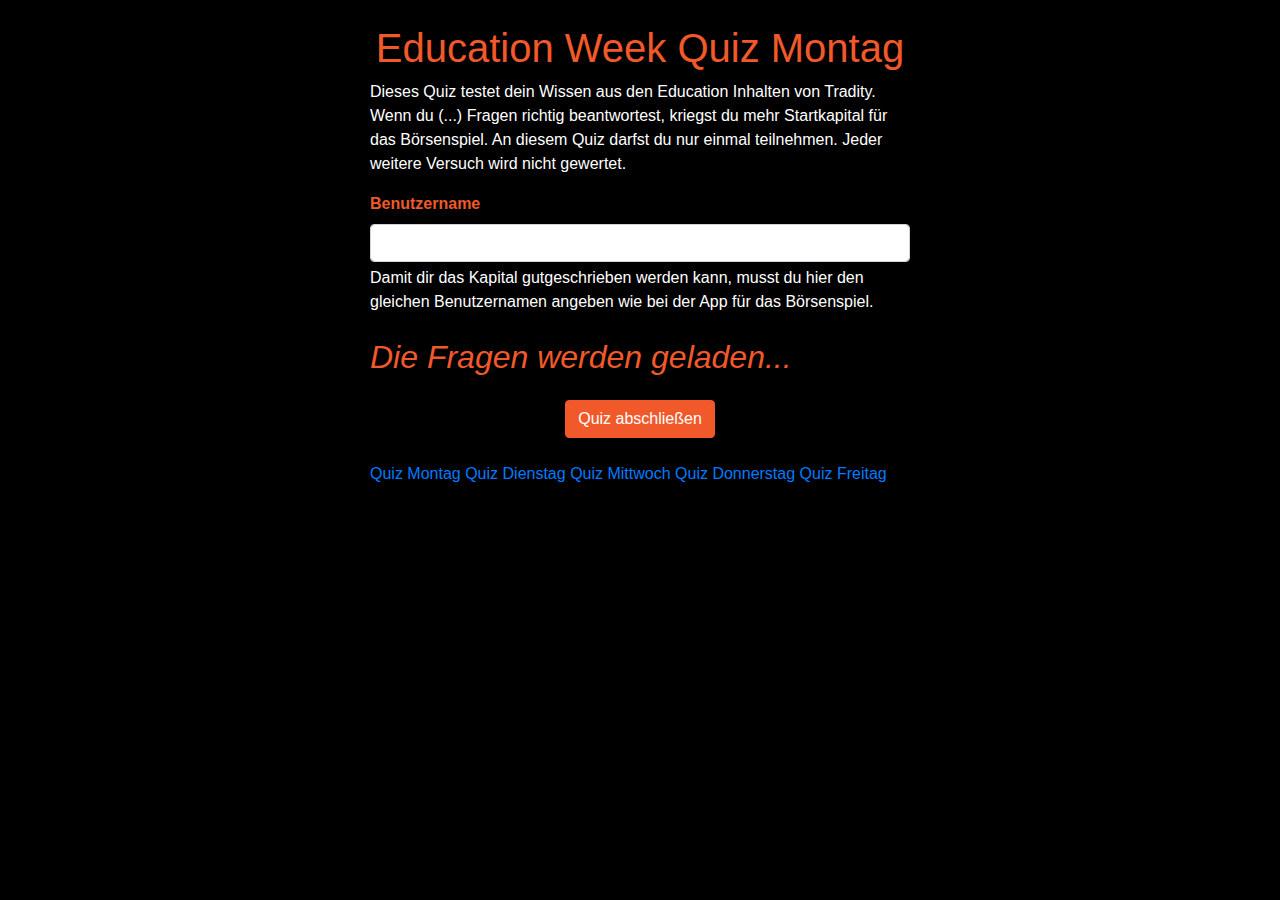
==== index.html @ 25e079cf "Take out email check from javascript" ====
<html lang="de">
  <head>
    <meta charset="UTF-8" />
    <meta name="viewport" content="width=device-width, initial-scale=1.0" />

    <link href="./Bootstrap/css/bootstrap.min.css" rel="stylesheet" />
    <link rel="stylesheet" href="custom.css" />
    <title>Tradity Quiz</title>
  </head>
  <body class="bg-black text-white">
    <div class="container">
      <div class="row">
        <div class="col-md-3"></div>
        <div class="col-md-6 m-md-0 mr-3 ml-3">
          <h1 class="mt-4 text-orange text-center" id="headline"></h1>
          <p>
            Dieses Quiz testet dein Wissen aus den Education Inhalten von
            Tradity. Wenn du (...) Fragen richtig beantwortest, kriegst du mehr
            Startkapital für das Börsenspiel. An diesem Quiz darfst du nur
            einmal teilnehmen. Jeder weitere Versuch wird nicht gewertet.
          </p>
          <form name="quiz" id="quizForm" class="mb-4">
            <div class="mb-4">
              <label for="exampleInputPassword1" class="form-label text-orange"
                ><b>Benutzername</b></label
              >
              <input
                type="text"
                name="benutzername"
                class="form-control"
                id="exampleInputPassword1"
                aria-describedby="nutzernameHelp"
                required
              />
              <div id="nutzernameHelp" class="form-text">
                Damit dir das Kapital gutgeschrieben werden kann, musst du hier
                den gleichen Benutzernamen angeben wie bei der App für das
                Börsenspiel.
              </div>
            </div>
            <div id="platzhalterFragen">
              <h2 class="text-orange mb-4" id="platzhalterText">
                <em>Die Fragen werden geladen...</em>
              </h2>
            </div>
            <div class="text-center">
              <button type="submit" class="btn btn-orange">
                Quiz abschließen
              </button>
            </div>
          </form>
          <a href="./index.html"> Quiz Montag</a>
          <a href="./tuesday.html"> Quiz Dienstag</a>
          <a href="./wednesday.html"> Quiz Mittwoch</a>
          <a href="./thursday.html"> Quiz Donnerstag</a>
          <a href="./friday.html"> Quiz Freitag</a>
        </div>
        <div class="col-md-3"></div>
      </div>
    </div>

    <!--Template Frage mit 4 Radiobuttons-->
    <template id="4RadioButtons">
      <div class="mb-4">
        <p class="mb-1 text-orange">
          <b id="frage">Multiple Choice Quiz mit 3 Antwortmöglichkeiten</b>
        </p>
        <div class="form-check">
          <input class="form-check-input" type="radio" id="radio1" required />
          <label class="form-check-label" for="radio1" id="möglichkeit1"
            >Antwortmöglichkeit 1
          </label>
        </div>
        <div class="form-check">
          <input class="form-check-input" type="radio" id="radio2" required />
          <label class="form-check-label" for="radio2" id="möglichkeit2"
            >Antwortmöglichkeit 2
          </label>
        </div>
        <div class="form-check">
          <input class="form-check-input" type="radio" id="radio3" required />
          <label class="form-check-label" for="radio3" id="möglichkeit3"
            >Antwortmöglichkeit 3
          </label>
        </div>
        <div class="form-check">
          <input class="form-check-input" type="radio" id="radio4" required />
          <label class="form-check-label" for="radio4" id="möglichkeit4"
            >Antwortmöglichkeit 4
          </label>
        </div>
      </div>
    </template>

    <!--Template mit 3 Radiobuttons-->
    <template id="3RadioButtons">
      <div class="mb-4">
        <p class="mb-1 text-orange">
          <b id="frage">Multiple Choice Quiz mit 3 Antwortmöglichkeiten</b>
        </p>
        <div class="form-check">
          <input
            class="form-check-input 3radios"
            type="radio"
            id="radio1"
            required
          />
          <label class="form-check-label" for="radio1" id="möglichkeit1">
            Antwortmöglichkeit 1
          </label>
        </div>
        <div class="form-check">
          <input
            class="form-check-input 3radios"
            type="radio"
            id="radio2"
            required
          />
          <label class="form-check-label" for="radio2" id="möglichkeit2">
            Antwortmöglichkeit 2
          </label>
        </div>
        <div class="form-check">
          <input
            class="form-check-input 3radios"
            type="radio"
            id="radio3"
            required
          />
          <label class="form-check-label" for="radio3" id="möglichkeit3">
            Antwortmöglichkeit 3
          </label>
        </div>
      </div>
    </template>

    <!--Template mit 2 Radio Buttons-->
    <template id="2RadioButtons">
      <div class="mb-4">
        <p class="mb-1 text-orange">
          <b id="frage"
            >Multiple Choice Quiz mit 2 Antwortmöglichkeiten z.B. Wahr oder
            Falsche Statements</b
          >
        </p>
        <div class="form-check">
          <input class="form-check-input" type="radio" id="radio1" required />
          <label class="form-check-label" for="radio1" id="möglichkeit1"
            >Antwortmöglichkeit 1</label
          >
        </div>
        <div class="form-check">
          <input class="form-check-input" type="radio" id="radio2" required />
          <label class="form-check-label" for="radio2" id="möglichkeit2">
            Antwortmöglichkeit 2
          </label>
        </div>
      </div>
    </template>

    <!--Template Modal-->
    <template id="modal">
      <div class="confirm-alert-overlay">
        <div class="confirm-alert">
          <div class="confirm-alert-body">
            <!-- <h1 id="titel">Titel</h1> -->
            <h3 id="message">Message</h3>
            <div class="confirm-alert-button-group">
              <button id="button1">Button 1</button>
              <button id="button2">Button 2</button>
            </div>
          </div>
        </div>
      </div>
    </template>

    <!-- <script src="./Bootstrap/js/bootstrap.min.js"></script> -->
    <script defer src="./index.js"></script>
    <script defer src="./config.js"></script>
    <script>
      window.addEventListener('load', () => {
        const weekday = 'Montag'
        getQuestions(weekday)
      })
    </script>
  </body>
</html>
---- custom.css ----
.bg-black {
  background-color: black;
}
.text-orange {
  color: #f1592a;
}
.btn-orange {
  color: #fff;
  background-color: #f1592a;
  border-color: #f1592a;
}

body.confirm-alert-body-element {
  overflow: hidden;
}

.confirm-alert-blur {
  filter: url(#gaussian-blur);
  filter: blur(2px);
  -webkit-filter: blur(2px);
}

.confirm-alert-overlay {
  position: fixed;
  top: 0;
  left: 0;
  right: 0;
  bottom: 0;
  z-index: 99;
  background: rgba(255, 255, 255, 0.9);
  display: -webkit-flex;
  display: -moz-flex;
  display: -ms-flex;
  display: -o-flex;
  display: flex;
  justify-content: center;
  -ms-align-items: center;
  align-items: center;
  opacity: 0;
  -webkit-animation: react-confirm-alert-fadeIn 0.5s 0.2s forwards;
  -moz-animation: react-confirm-alert-fadeIn 0.5s 0.2s forwards;
  -o-animation: react-confirm-alert-fadeIn 0.5s 0.2s forwards;
  animation: react-confirm-alert-fadeIn 0.5s 0.2s forwards;
}

.confirm-alert-body {
  font-family: Arial, Helvetica, sans-serif;
  width: 400px;
  padding: 30px;
  text-align: left;
  background: #fff;
  border-radius: 10px;
  box-shadow: 0 20px 75px rgba(0, 0, 0, 0.13);
  color: #666;
}

.confirm-alert-svg {
  position: absolute;
  top: 0;
  left: 0;
}

.confirm-alert-body > h1 {
  margin-top: 0;
}

.confirm-alert-body > h3 {
  margin: 0;
  font-size: 16px;
}

.confirm-alert-button-group {
  display: -webkit-flex;
  display: -moz-flex;
  display: -ms-flex;
  display: -o-flex;
  display: flex;
  justify-content: flex-start;
  margin-top: 20px;
}

.confirm-alert-button-group > button {
  outline: none;
  background: #333;
  border: none;
  display: inline-block;
  padding: 6px 18px;
  color: #eee;
  margin-right: 10px;
  border-radius: 5px;
  font-size: 12px;
  cursor: pointer;
}

@-webkit-keyframes react-confirm-alert-fadeIn {
  from {
    opacity: 0;
  }
  to {
    opacity: 1;
  }
}

@-moz-keyframes react-confirm-alert-fadeIn {
  from {
    opacity: 0;
  }
  to {
    opacity: 1;
  }
}

@-o-keyframes react-confirm-alert-fadeIn {
  from {
    opacity: 0;
  }
  to {
    opacity: 1;
  }
}

@keyframes react-confirm-alert-fadeIn {
  from {
    opacity: 0;
  }
  to {
    opacity: 1;
  }
}
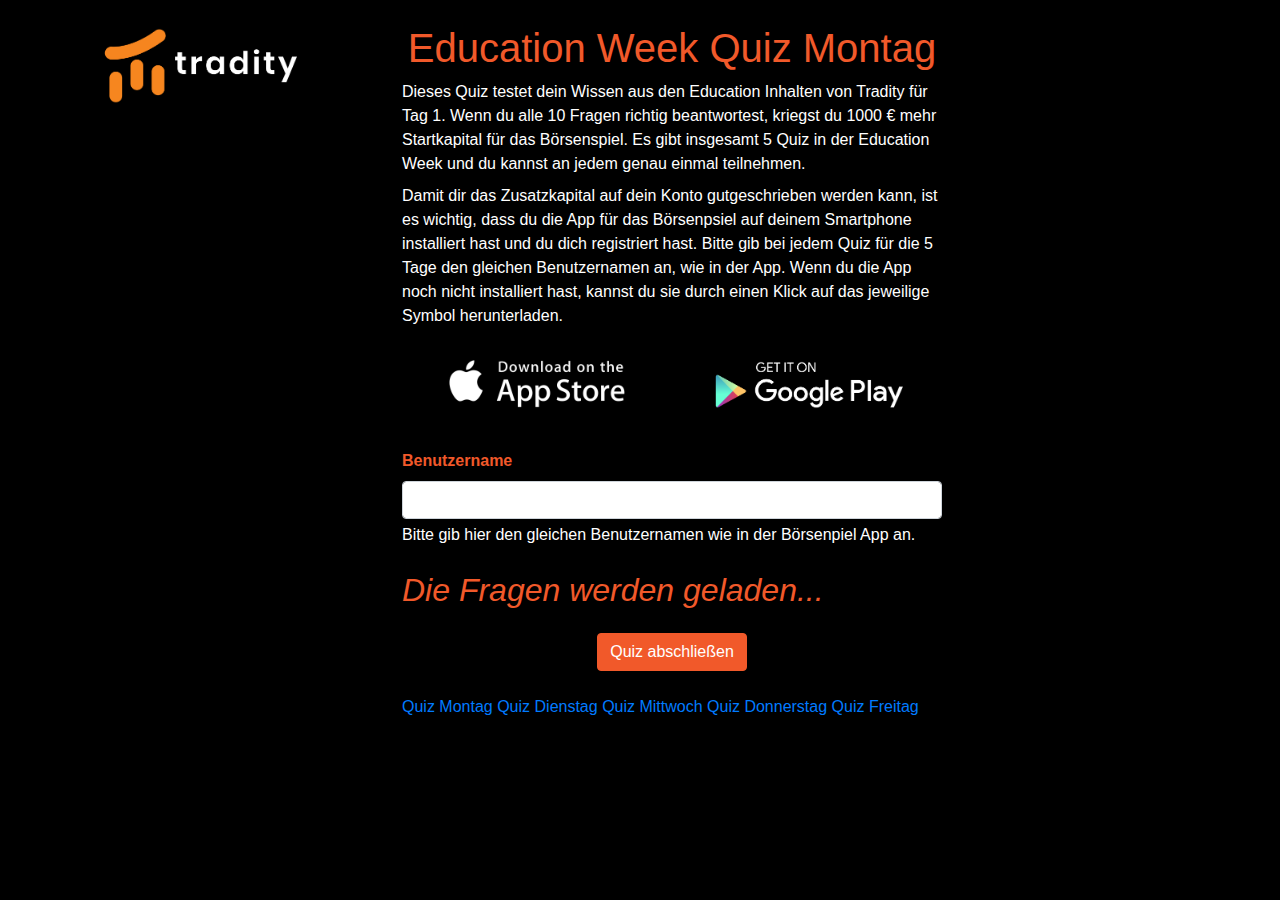
==== commit 5cc39d20: "Add favicon.ico and store logos" ====
--- a/index.html
+++ b/index.html
@@ -5,20 +5,52 @@
 
     <link href="./Bootstrap/css/bootstrap.min.css" rel="stylesheet" />
     <link rel="stylesheet" href="custom.css" />
+    <link rel="icon" type="image/png" href="./img/favicon-32x32.png" />
     <title>Tradity Quiz</title>
   </head>
   <body class="bg-black text-white">
     <div class="container">
       <div class="row">
-        <div class="col-md-3"></div>
+        <div class="col-md-3 mr-3 ml-3">
+          <img
+            src="./img/Tradity Logo.png"
+            alt="Tradity Logo"
+            width="200"
+            class="mt-4"
+          />
+        </div>
         <div class="col-md-6 m-md-0 mr-3 ml-3">
           <h1 class="mt-4 text-orange text-center" id="headline"></h1>
+          <p class="mb-2">
+            Dieses Quiz testet dein Wissen aus den Education Inhalten von
+            Tradity für Tag 1. Wenn du alle 10 Fragen richtig beantwortest,
+            kriegst du 1000 € mehr Startkapital für das Börsenspiel. Es gibt
+            insgesamt 5 Quiz in der Education Week und du kannst an jedem genau
+            einmal teilnehmen.
+          </p>
           <p>
-            Dieses Quiz testet dein Wissen aus den Education Inhalten von
-            Tradity. Wenn du (...) Fragen richtig beantwortest, kriegst du mehr
-            Startkapital für das Börsenspiel. An diesem Quiz darfst du nur
-            einmal teilnehmen. Jeder weitere Versuch wird nicht gewertet.
+            Damit dir das Zusatzkapital auf dein Konto gutgeschrieben werden
+            kann, ist es wichtig, dass du die App für das Börsenpsiel auf deinem
+            Smartphone installiert hast und du dich registriert hast. Bitte gib
+            bei jedem Quiz für die 5 Tage den gleichen Benutzernamen an, wie in
+            der App. Wenn du die App noch nicht installiert hast, kannst du sie
+            durch einen Klick auf das jeweilige Symbol herunterladen.
           </p>
+          <div class="container mb-4">
+            <div class="row">
+              <div class="col-6 text-center">
+                <a href=""
+                  ><img src="./img/apple.png" alt="apple logo" width="100%"
+                /></a>
+              </div>
+              <div class="col-6 text-center">
+                <a href=""
+                  ><img src="./img/google.png" alt="google logo" width="100%"
+                /></a>
+              </div>
+            </div>
+          </div>
+
           <form name="quiz" id="quizForm" class="mb-4">
             <div class="mb-4">
               <label for="exampleInputPassword1" class="form-label text-orange"
@@ -33,9 +65,8 @@
                 required
               />
               <div id="nutzernameHelp" class="form-text">
-                Damit dir das Kapital gutgeschrieben werden kann, musst du hier
-                den gleichen Benutzernamen angeben wie bei der App für das
-                Börsenspiel.
+                Bitte gib hier den gleichen Benutzernamen wie in der Börsenpiel
+                App an.
               </div>
             </div>
             <div id="platzhalterFragen">
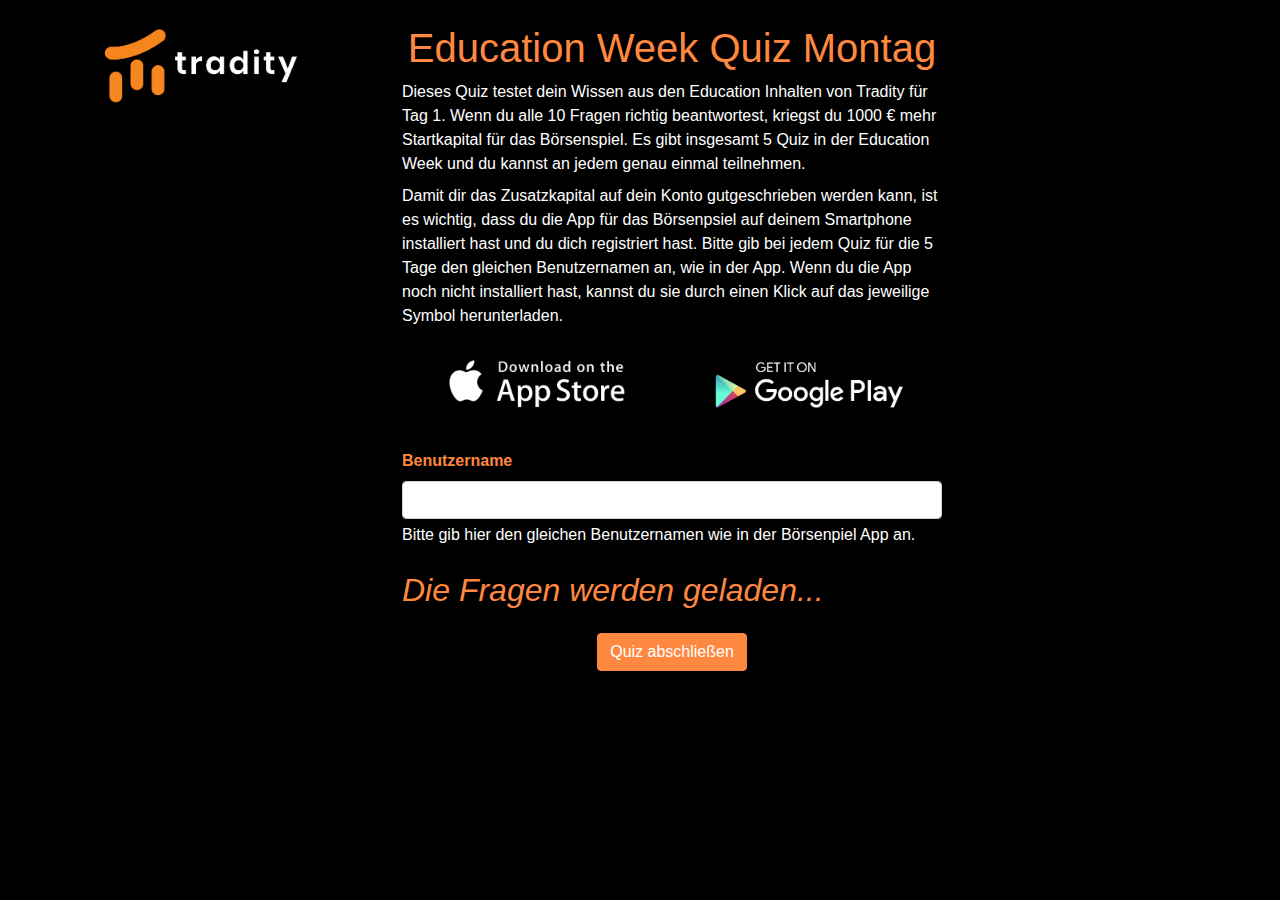
==== commit c652d6e7: "Add extra message for 5th day and take out links" ====
--- a/index.html
+++ b/index.html
@@ -80,11 +80,6 @@
               </button>
             </div>
           </form>
-          <a href="./index.html"> Quiz Montag</a>
-          <a href="./tuesday.html"> Quiz Dienstag</a>
-          <a href="./wednesday.html"> Quiz Mittwoch</a>
-          <a href="./thursday.html"> Quiz Donnerstag</a>
-          <a href="./friday.html"> Quiz Freitag</a>
         </div>
         <div class="col-md-3"></div>
       </div>
--- a/custom.css
+++ b/custom.css
@@ -2,12 +2,12 @@
   background-color: black;
 }
 .text-orange {
-  color: #f1592a;
+  color: #ff8840;
 }
 .btn-orange {
   color: #fff;
-  background-color: #f1592a;
-  border-color: #f1592a;
+  background-color: #ff8840;
+  border-color: #ff8840;
 }
 
 body.confirm-alert-body-element {
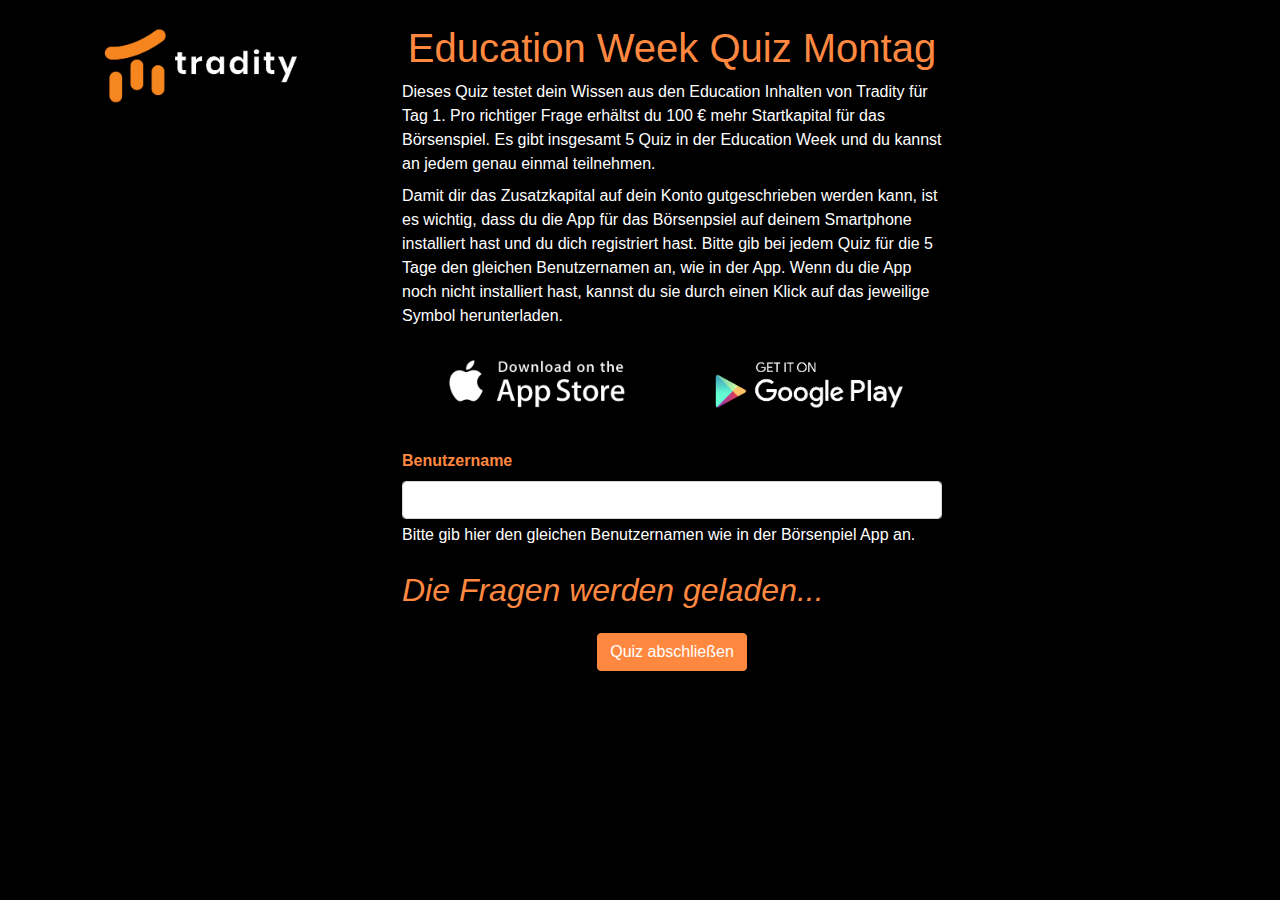
==== commit ae5cc475: "Changes text" ====
--- a/index.html
+++ b/index.html
@@ -19,14 +19,13 @@
             class="mt-4"
           />
         </div>
-        <div class="col-md-6 m-md-0 mr-3 ml-3">
+        <div class="col-md-6 m-md-0 mr-3 ml-3 mb-4">
           <h1 class="mt-4 text-orange text-center" id="headline"></h1>
           <p class="mb-2">
             Dieses Quiz testet dein Wissen aus den Education Inhalten von
-            Tradity für Tag 1. Wenn du alle 10 Fragen richtig beantwortest,
-            kriegst du 1000 € mehr Startkapital für das Börsenspiel. Es gibt
-            insgesamt 5 Quiz in der Education Week und du kannst an jedem genau
-            einmal teilnehmen.
+            Tradity für Tag 1. Pro richtiger Frage erhältst du 100 € mehr
+            Startkapital für das Börsenspiel. Es gibt insgesamt 5 Quiz in der
+            Education Week und du kannst an jedem genau einmal teilnehmen.
           </p>
           <p>
             Damit dir das Zusatzkapital auf dein Konto gutgeschrieben werden
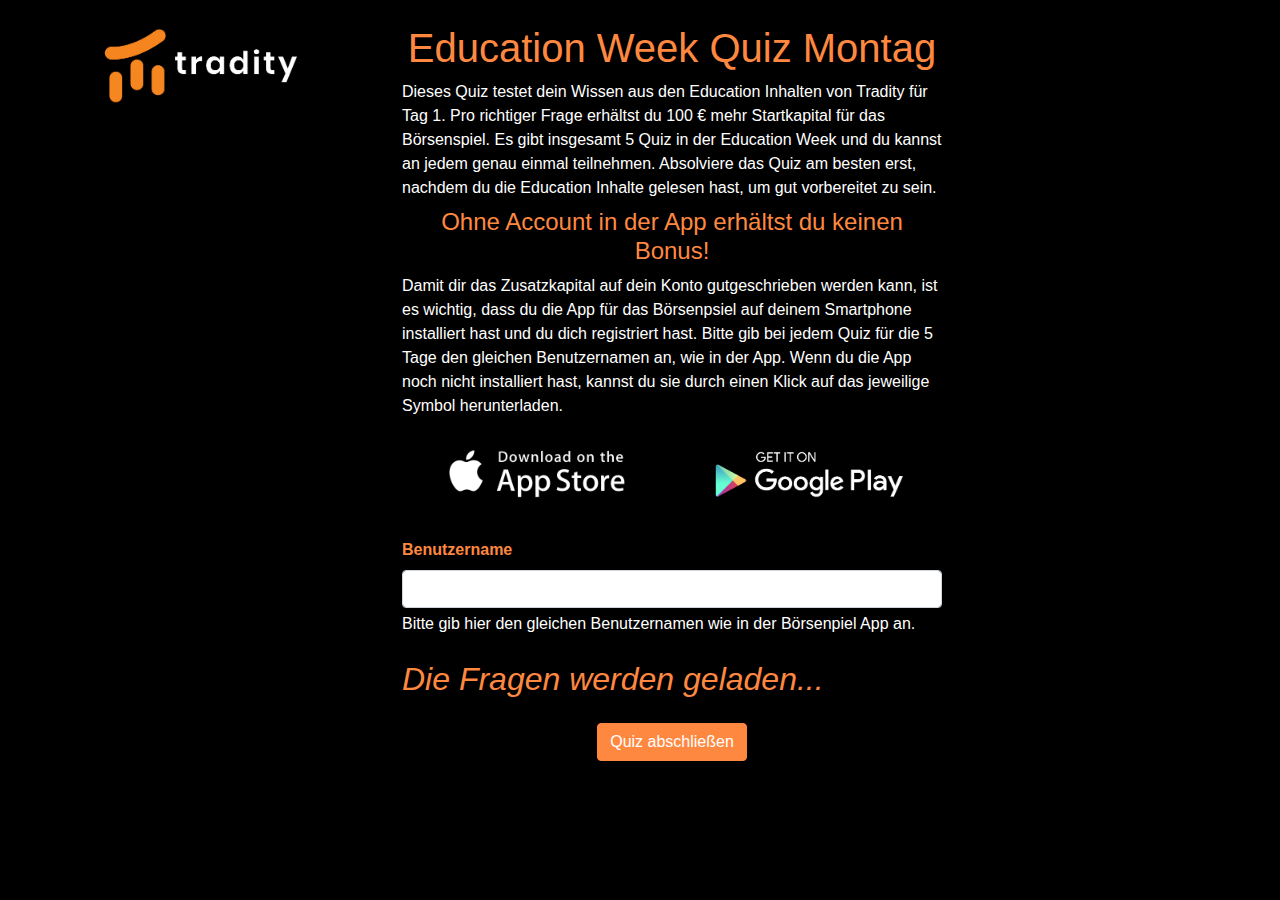
==== commit f132af6b: "Add text and small changes js" ====
--- a/index.html
+++ b/index.html
@@ -26,7 +26,12 @@
             Tradity für Tag 1. Pro richtiger Frage erhältst du 100 € mehr
             Startkapital für das Börsenspiel. Es gibt insgesamt 5 Quiz in der
             Education Week und du kannst an jedem genau einmal teilnehmen.
+            Absolviere das Quiz am besten erst, nachdem du die Education Inhalte
+            gelesen hast, um gut vorbereitet zu sein.
           </p>
+          <h4 class="text-orange text-center">
+            Ohne Account in der App erhältst du keinen Bonus!
+          </h4>
           <p>
             Damit dir das Zusatzkapital auf dein Konto gutgeschrieben werden
             kann, ist es wichtig, dass du die App für das Börsenpsiel auf deinem
--- a/custom.css
+++ b/custom.css
@@ -9,7 +9,12 @@
   background-color: #ff8840;
   border-color: #ff8840;
 }
-
+.form-check-label {
+  cursor: pointer;
+}
+input[type='radio'] {
+  cursor: pointer;
+}
 body.confirm-alert-body-element {
   overflow: hidden;
 }
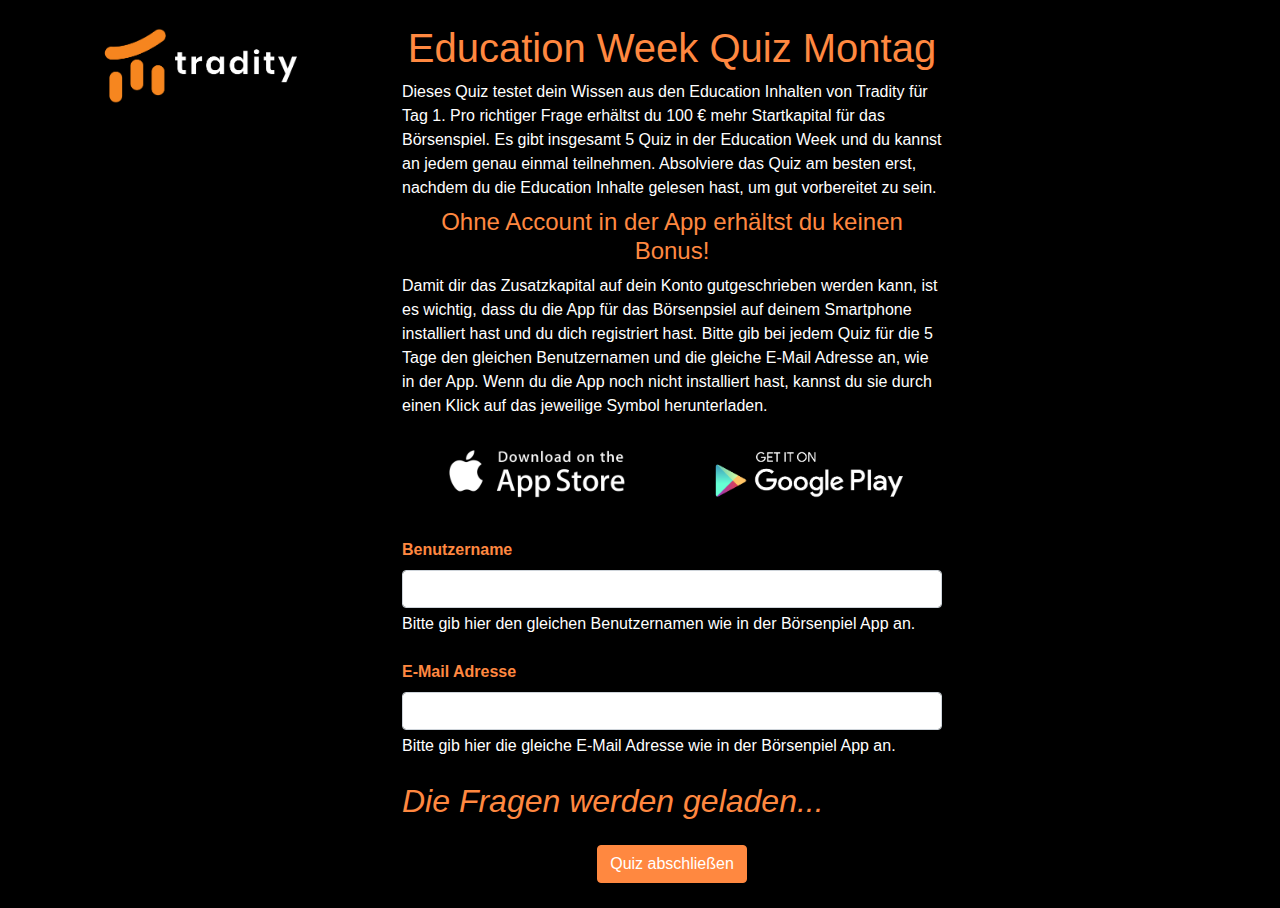
==== commit c3fc3a0d: "Add email adress" ====
--- a/index.html
+++ b/index.html
@@ -36,19 +36,20 @@
             Damit dir das Zusatzkapital auf dein Konto gutgeschrieben werden
             kann, ist es wichtig, dass du die App für das Börsenpsiel auf deinem
             Smartphone installiert hast und du dich registriert hast. Bitte gib
-            bei jedem Quiz für die 5 Tage den gleichen Benutzernamen an, wie in
-            der App. Wenn du die App noch nicht installiert hast, kannst du sie
-            durch einen Klick auf das jeweilige Symbol herunterladen.
+            bei jedem Quiz für die 5 Tage den gleichen Benutzernamen und die
+            gleiche E-Mail Adresse an, wie in der App. Wenn du die App noch
+            nicht installiert hast, kannst du sie durch einen Klick auf das
+            jeweilige Symbol herunterladen.
           </p>
           <div class="container mb-4">
             <div class="row">
               <div class="col-6 text-center">
-                <a href=""
+                <a href="http://onelink.to/tradity"
                   ><img src="./img/apple.png" alt="apple logo" width="100%"
                 /></a>
               </div>
               <div class="col-6 text-center">
-                <a href=""
+                <a href="http://onelink.to/tradity"
                   ><img src="./img/google.png" alt="google logo" width="100%"
                 /></a>
               </div>
@@ -73,6 +74,23 @@
                 App an.
               </div>
             </div>
+            <div class="mb-4">
+              <label for="inputEmail" class="form-label text-orange"
+                ><b>E-Mail Adresse</b></label
+              >
+              <input
+                type="text"
+                name="email"
+                class="form-control"
+                id="inputEmail"
+                aria-describedby="emailHelp"
+                required
+              />
+              <div id="emailHelp" class="form-text">
+                Bitte gib hier die gleiche E-Mail Adresse wie in der Börsenpiel
+                App an.
+              </div>
+            </div>
             <div id="platzhalterFragen">
               <h2 class="text-orange mb-4" id="platzhalterText">
                 <em>Die Fragen werden geladen...</em>
